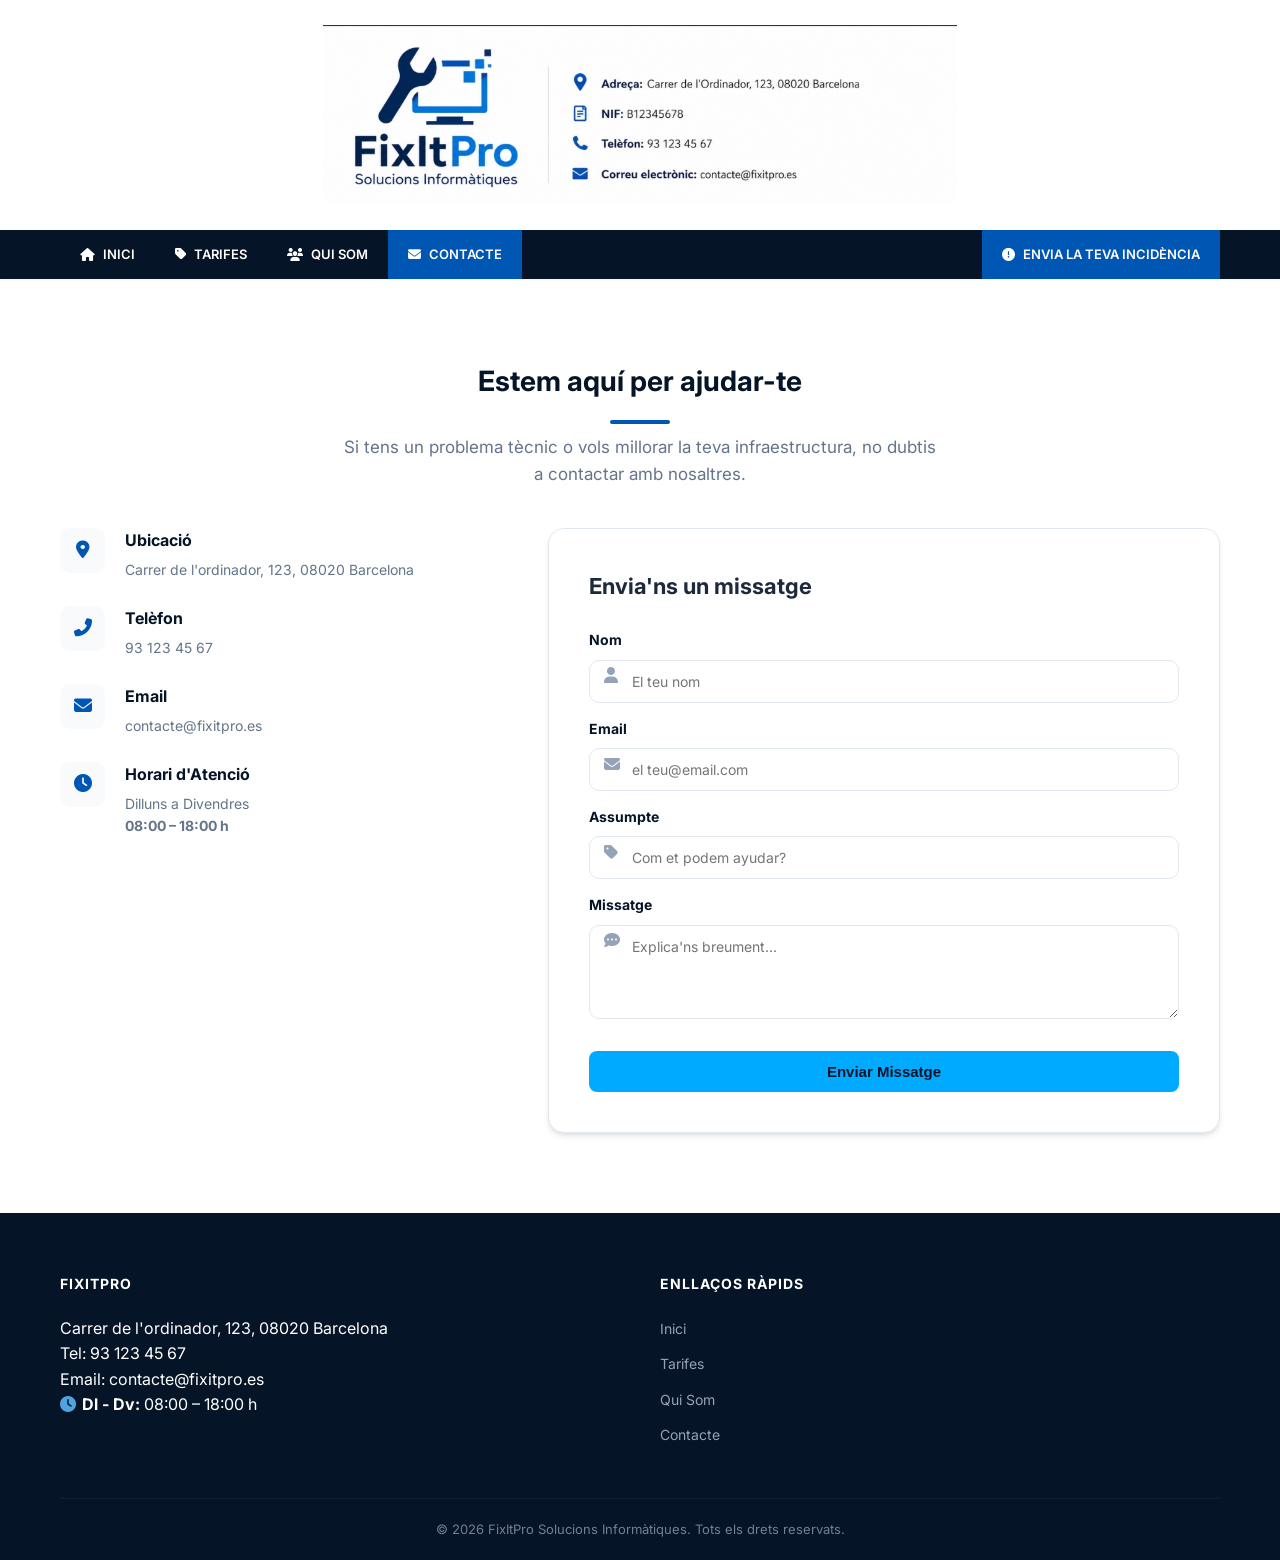
==== contacte.html @ 9c9a6d53 "Organización de archivos y primera subida" ====
<!DOCTYPE html>
<html lang="ca">

<head>
    <meta charset="UTF-8">
    <meta name="viewport" content="width=device-width, initial-scale=1.0">
    <title>Contacte - FixItPro Solucions Informàtiques</title>
    <link rel="stylesheet" href="css/style.css">
    <link rel="preconnect" href="https://fonts.googleapis.com">
    <link rel="preconnect" href="https://fonts.gstatic.com" crossorigin>
    <link href="https://fonts.googleapis.com/css2?family=Inter:wght@300;400;500;600;700&family=Outfit:wght@300;400;600;700&display=swap" rel="stylesheet">
    <link rel="stylesheet" href="https://cdnjs.cloudflare.com/ajax/libs/font-awesome/6.4.0/css/all.min.css">
</head>

<body>
    <header class="main-header">
        <div class="top-header">
            <div class="container">
                <div class="header-image-container">
                    <img src="img/header.png" alt="FixItPro Solucions Informàtiques" class="header-img">
                </div>
            </div>
        </div>
        <nav class="main-nav">
            <div class="container">
                <ul>
                    <li><a href="index.html"><i class="fas fa-home"></i> INICI</a></li>
                    <li><a href="tarifes.html"><i class="fas fa-tag"></i> TARIFES</a></li>
                    <li><a href="quisom.html"><i class="fas fa-users"></i> QUI SOM</a></li>
                    <li><a href="contacte.html" class="active"><i class="fas fa-envelope"></i> CONTACTE</a></li>
                    <li class="cta-nav"><a href="index.html#incidencia"><i class="fas fa-exclamation-circle"></i> ENVIA LA TEVA INCIDÈNCIA</a></li>
                </ul>
            </div>
        </nav>
    </header>

    <main>
        <section class="section contacte-section">
            <div class="container">
                <div class="section-header centered">
                    <h2>Estem aquí per ajudar-te</h2>
                    <p>Si tens un problema tècnic o vols millorar la teva infraestructura, no dubtis a contactar amb nosaltres.</p>
                </div>
                <div class="contact-wrapper">
                    <div class="contact-info-panel">
                        <div class="info-item">
                            <i class="fas fa-map-marker-alt"></i>
                            <div>
                                <h4>Ubicació</h4>
                                <p>Carrer de l'ordinador, 123, 08020 Barcelona</p>
                            </div>
                        </div>
                        <div class="info-item">
                            <i class="fas fa-phone-alt"></i>
                            <div>
                                <h4>Telèfon</h4>
                                <p>93 123 45 67</p>
                            </div>
                        </div>
                        <div class="info-item">
                            <i class="fas fa-envelope"></i>
                            <div>
                                <h4>Email</h4>
                                <p>contacte@fixitpro.es</p>
                            </div>
                        </div>
                        <div class="info-item">
                            <i class="fas fa-clock"></i>
                            <div>
                                <h4>Horari d'Atenció</h4>
                                <p>Dilluns a Divendres</p>
                                <p><strong>08:00 &ndash; 18:00 h</strong></p>
                            </div>
                        </div>
                        <div class="map-placeholder">
                            <iframe 
                                src="https://www.google.com/maps/embed?pb=!1m18!1m12!1m3!1d2993.438515093551!2d2.1287!3d41.4012!2m3!1f0!2f0!3f0!3m2!1i1024!2i768!4f13.1!3m3!1m2!1s0x12a49816718e30e5%3A0x400da6e06806080!2sBarcelona!5e0!3m2!1sca!2ses!4v1620123456789!5m2!1sca!2ses" 
                                width="100%" height="250" style="border:0; border-radius: 12px;" allowfullscreen="" loading="lazy">
                            </iframe>
                        </div>
                    </div>
                    <div class="contact-form-panel">
                        <h3>Envia'ns un missatge</h3>
                        <form class="quick-contact-form">
                            <div class="form-group">
                                <label for="c-name">Nom</label>
                                <i class="fas fa-user"></i>
                                <input type="text" id="c-name" placeholder="El teu nom">
                            </div>
                            <div class="form-group">
                                <label for="c-email">Email</label>
                                <i class="fas fa-envelope"></i>
                                <input type="email" id="c-email" placeholder="el teu@email.com">
                            </div>
                            <div class="form-group">
                                <label for="c-subject">Assumpte</label>
                                <i class="fas fa-tag"></i>
                                <input type="text" id="c-subject" placeholder="Com et podem ayudar?">
                            </div>
                            <div class="form-group">
                                <label for="c-message">Missatge</label>
                                <i class="fas fa-comment-dots"></i>
                                <textarea id="c-message" rows="4" placeholder="Explica'ns breument..."></textarea>
                            </div>
                            <button type="submit" class="btn btn-primary">Enviar Missatge</button>
                        </form>
                    </div>
                </div>
            </div>
        </section>
    </main>

    <footer class="main-footer">
        <div class="container">
            <div class="footer-grid">
                <div class="footer-col info">
                    <h3>FixItPro</h3>
                    <p>Carrer de l'ordinador, 123, 08020 Barcelona</p>
                    <p>Tel: 93 123 45 67</p>
                    <p>Email: contacte@fixitpro.es</p>
                    <p><i class="fas fa-clock" style="margin-right:6px;color:#4fa3e0;"></i><strong>Dl - Dv:</strong> 08:00 &ndash; 18:00 h</p>
                </div>
                <div class="footer-col links">
                    <h3>Enllaços Ràpids</h3>
                    <ul>
                        <li><a href="index.html">Inici</a></li>
                        <li><a href="tarifes.html">Tarifes</a></li>
                        <li><a href="quisom.html">Qui Som</a></li>
                        <li><a href="contacte.html">Contacte</a></li>
                    </ul>
                </div>
            </div>
            <div class="footer-bottom">
                <p>&copy; 2026 FixItPro Solucions Informàtiques. Tots els drets reservats.</p>
            </div>
        </div>
    </footer>
</body>
</html>
---- css/style.css ----
:root {
    --primary-blue: #0056b3;
    --secondary-blue: #003366;
    --accent-blue: #00aaff;
    --dark-blue: #051427;
    --white: #ffffff;
    --light-grey: #f8fafc;
    --border-color: #e2e8f0;
    --text-dark: #1e293b;
    --text-light: #64748b;
    --shadow-sm: 0 1px 2px 0 rgba(0, 0, 0, 0.05);
    --shadow-md: 0 4px 6px -1px rgba(0, 0, 0, 0.1), 0 2px 4px -1px rgba(0, 0, 0, 0.06);
    --shadow-lg: 0 20px 40px rgba(0, 0, 0, 0.08);
    /* More premium shadow */
    --accent-gold: #fbbf24;
    /* Add a professional accent color for details */
    --transition: all 0.4s cubic-bezier(0.16, 1, 0.3, 1);
    /* Smoother animation */
    --radius: 16px;
    /* Slightly more rounded for modern look */
}

* {
    margin: 0;
    padding: 0;
    box-sizing: border-box;
}

body {
    font-family: 'Inter', 'Segoe UI', system-ui, -apple-system, sans-serif;
    line-height: 1.6;
    color: var(--text-dark);
    background-color: var(--white);
    scroll-behavior: smooth;
    -webkit-font-smoothing: antialiased;
    font-size: 16px; /* Increased from default */
}

.container {
    max-width: 1200px;
    margin: 0 auto;
    padding: 0 20px;
}

/* --- HEADER --- */
.main-header {
    background-color: var(--white);
    position: relative;
    z-index: 1001;
}

.header-image-container {
    width: 100%;
    display: flex;
    justify-content: center;
    padding: 25px 0;
}

.header-img {
    max-height: 180px;
    width: auto;
    display: block;
    transition: var(--transition);
}


.main-nav {
    background: var(--dark-blue);
    position: sticky;
    top: 0;
    z-index: 1000;
    box-shadow: var(--shadow-sm);
    backdrop-filter: blur(10px);
    -webkit-backdrop-filter: blur(10px);
}

.main-nav ul {
    display: flex;
    list-style: none;
}

.main-nav ul li a {
    display: flex;
    align-items: center;
    gap: 8px;
    padding: 14px 20px;
    color: var(--white);
    text-decoration: none;
    font-weight: 600;
    font-size: 13px;
    transition: var(--transition);
}

.main-nav ul li a:hover,
.main-nav ul li a.active {
    background: var(--primary-blue);
}

.cta-nav {
    margin-left: auto;
}

.cta-nav a {
    background: var(--primary-blue);
}

/* --- HERO SECTION --- */
.hero {
    padding: 60px 0;
    background: linear-gradient(135deg, #051427 0%, #003366 50%, #0056b3 100%);
    color: var(--white);
    position: relative;
    overflow: hidden;
    text-align: center;
}

.hero::after {
    content: '';
    position: absolute;
    bottom: -50px;
    left: 0;
    width: 100%;
    height: 100px;
    background: var(--light-grey);
    transform: skewY(-2deg);
}

.hero-content {
    max-width: 800px;
    margin: 0 auto;
    position: relative;
    z-index: 1;
}

.hero h1 {
    font-size: 32px;
    margin-bottom: 15px;
    line-height: 1.2;
}

.hero p {
    font-size: 16px;
    margin-bottom: 25px;
    opacity: 0.9;
}

/* Buttons */
.btn {
    display: inline-block;
    padding: 12px 24px;
    border-radius: 8px;
    font-weight: 600;
    text-decoration: none;
    cursor: pointer;
    transition: var(--transition);
    border: none;
    font-size: 15px;
}

.btn-primary {
    background: var(--accent-blue);
    color: var(--dark-blue);
}

.btn-primary:hover {
    background: var(--white);
    transform: translateY(-2px);
}

.btn-outline {
    background: transparent;
    color: var(--white);
    border: 2px solid rgba(255, 255, 255, 0.3);
}

.btn-outline:hover {
    background: rgba(255, 255, 255, 0.1);
    border-color: var(--white);
    transform: translateY(-2px);
}

.hero-actions {
    display: flex;
    gap: 15px;
    justify-content: center;
    margin-top: 20px;
}

.btn-submit {
    background: var(--primary-blue);
    color: var(--white);
    width: 100%;
}

.btn-submit:hover {
    background: var(--dark-blue);
    transform: translateY(-2px);
    box-shadow: 0 4px 12px rgba(0, 0, 0, 0.15);
}

/* --- INCIDENT FORM --- */
.incident-section {
    padding: 60px 0;
    background-color: var(--light-grey);
    background-image:
        radial-gradient(at 0% 0%, rgba(0, 86, 179, 0.03) 0, transparent 50%),
        radial-gradient(at 50% 0%, rgba(0, 170, 255, 0.02) 0, transparent 50%);
}

.form-premium-wrapper {
    background: var(--white);
    border-radius: var(--radius);
    padding: 40px;
    box-shadow: var(--shadow-lg);
    max-width: 800px;
    margin: 0 auto;
    border: 1px solid rgba(255, 255, 255, 0.5);
}

.section-header {
    text-align: center;
    margin-bottom: 40px;
}

.section-header h2 {
    font-size: 28px;
    color: var(--dark-blue);
    margin-bottom: 10px;
    font-weight: 700;
}

.section-header p {
    color: var(--text-light);
    font-size: 17px; /* Increased from 15px */
    max-width: 600px; /* Slightly wider for bigger text */
    margin: 0 auto;
}

.form-card {
    background: transparent;
    margin-bottom: 40px;
}

.card-title {
    font-size: 18px;
    font-weight: 600;
    color: var(--dark-blue);
    margin-bottom: 20px;
    display: flex;
    align-items: center;
    gap: 10px;
    padding-bottom: 12px;
    border-bottom: 1px solid var(--border-color);
}

.card-title i {
    color: var(--primary-blue);
}

.form-grid {
    display: grid;
    grid-template-columns: repeat(auto-fit, minmax(220px, 1fr));
    gap: 20px;
}

.form-group {
    position: relative;
    margin-bottom: 20px;
}

label {
    display: block;
    font-weight: 700;
    font-size: 14px;
    color: var(--dark-blue);
    margin-bottom: 8px;
}

input,
select,
textarea {
    padding: 12px 14px 12px 42px;
    /* Extra left padding for icons */
    border: 1px solid #e2e8f0;
    border-radius: 10px;
    font-family: inherit;
    font-size: 14px;
    color: var(--text-dark);
    background-color: #ffffff;
    transition: var(--transition);
    width: 100%;
}

.form-group i {
    position: absolute;
    left: 15px;
    top: 38px;
    /* Adjust based on label height */
    color: #94a3b8;
    transition: var(--transition);
}

input:focus,
select:focus,
textarea:focus {
    outline: none;
    border-color: var(--primary-blue);
    box-shadow: 0 0 0 4px rgba(0, 86, 179, 0.08);
}

input:focus+i,
select:focus+i,
textarea:focus+i {
    color: var(--primary-blue);
}

/* Custom Checkboxes */
.checkbox-group {
    display: grid;
    grid-template-columns: repeat(auto-fill, minmax(180px, 1fr));
    gap: 12px;
}

.checkbox-item {
    display: flex;
    align-items: center;
    cursor: pointer;
    font-size: 14px;
}

.checkbox-item input {
    position: absolute;
    opacity: 0;
}

.checkmark {
    height: 18px;
    width: 18px;
    border: 2px solid #e1e1e1;
    border-radius: 4px;
    margin-right: 10px;
    display: flex;
    align-items: center;
    justify-content: center;
    transition: var(--transition);
}

.checkbox-item input:checked~.checkmark {
    background-color: var(--primary-blue);
    border-color: var(--primary-blue);
}

.checkmark:after {
    content: "\f00c";
    font-family: "Font Awesome 6 Free";
    font-weight: 900;
    color: white;
    font-size: 9px;
    display: none;
}

.checkbox-item input:checked~.checkmark:after {
    display: block;
}

/* Custom Radios */
.radio-group {
    display: flex;
    gap: 25px;
    flex-wrap: wrap;
}

.radio-item {
    display: flex;
    align-items: center;
    cursor: pointer;
    font-size: 14px;
}

.radio-item input {
    position: absolute;
    opacity: 0;
}

.radio-mark {
    height: 18px;
    width: 18px;
    border: 2px solid #e1e1e1;
    border-radius: 50%;
    margin-right: 10px;
    display: inline-block;
    transition: var(--transition);
    position: relative;
}

.radio-item input:checked~.radio-mark:after {
    content: "";
    position: absolute;
    top: 50%;
    left: 50%;
    transform: translate(-50%, -50%);
    width: 8px;
    height: 8px;
    background-color: var(--primary-blue);
    border-radius: 50%;
}

.radio-mark.high-priority {
    border-color: #ef4444;
}

.radio-item input:checked~.radio-mark.high-priority:after {
    background-color: #ef4444;
}

/* --- FOOTER --- */
.main-footer {
    background: var(--dark-blue);
    color: var(--white);
    padding: 60px 0 20px;
}

.footer-grid {
    display: grid;
    grid-template-columns: repeat(auto-fit, minmax(200px, 1fr));
    gap: 40px;
    margin-bottom: 40px;
}

.footer-col h3 {
    font-size: 14px;
    font-weight: 700;
    text-transform: uppercase;
    letter-spacing: 1px;
    margin-bottom: 20px;
}

.footer-col ul li {
    list-style: none;
    margin-bottom: 10px;
}

.footer-col ul li a {
    color: #94a3b8;
    text-decoration: none;
    font-size: 14px;
    transition: var(--transition);
}

.footer-col ul li a:hover {
    color: var(--white);
    transform: translateX(5px);
    display: inline-block;
}

.social-icons {
    display: flex;
    gap: 12px;
}

.social-icons a {
    width: 36px;
    height: 36px;
    background: rgba(255, 255, 255, 0.05);
    border-radius: 50%;
    display: flex;
    align-items: center;
    justify-content: center;
    color: var(--white);
    transition: var(--transition);
}

.social-icons a:hover {
    background: var(--primary-blue);
    transform: translateY(-2px);
}

.footer-bottom {
    border-top: 1px solid rgba(255, 255, 255, 0.05);
    padding-top: 20px;
    text-align: center;
    font-size: 13px;
    color: #718096;
}

/* --- GENERAL SECTION STYLES --- */
.section {
    padding: 80px 0;
}

.bg-light {
    background-color: var(--light-grey);
}

.section-header.centered h2 {
    position: relative;
    padding-bottom: 20px;
}

.section-header.centered h2::after {
    content: '';
    position: absolute;
    bottom: 0;
    left: 50%;
    transform: translateX(-50%);
    width: 60px;
    height: 4px;
    background: var(--primary-blue);
    border-radius: 2px;
}

/* Qui Som Specific */
.section-content h2 {
    position: relative;
    padding-bottom: 15px;
    margin-bottom: 25px;
}

.section-content h2::after {
    content: '';
    position: absolute;
    bottom: 0;
    left: 0;
    width: 80px;
    height: 4px;
    background: var(--primary-blue);
    border-radius: 2px;
}

.section-header.centered p {
    margin: 0 auto;
}

/* --- QUI SOM SECTION --- */
.section-grid {
    display: grid;
    grid-template-columns: 320px 1fr;
    /* Image is now smaller */
    gap: 60px;
    align-items: center;
}

.section-image {
    max-width: 320px;
    /* Reduced size */
    margin: 0 auto;
}

.image-wrapper {
    background: linear-gradient(135deg, var(--light-grey) 0%, #e2e8f0 100%);
    border-radius: var(--radius);
    height: auto;
    display: flex;
    align-items: center;
    justify-content: center;
    color: var(--primary-blue);
    box-shadow: var(--shadow-md);
    overflow: hidden;
}

.profile-img {
    width: 100%;
    height: auto;
    /* Changed from 100% */
    display: block;
    transition: var(--transition);
}

.profile-img:hover {
    transform: scale(1.05);
}

.features-list {
    list-style: none;
    margin-top: 25px;
}

.features-list li {
    display: flex;
    align-items: center;
    gap: 10px;
    margin-bottom: 12px;
    font-weight: 600;
    color: var(--secondary-blue);
}

.features-list i {
    color: var(--accent-blue);
}

/* --- TARIFES SECTION --- */
.pricing-grid {
    display: grid;
    grid-template-columns: repeat(auto-fit, minmax(240px, 1fr));
    gap: 30px;
    margin-bottom: 50px;
}

.pricing-card {
    background: var(--white);
    padding: 40px 30px;
    border-radius: var(--radius);
    text-align: center;
    border: 1px solid var(--border-color);
    transition: var(--transition);
}

.pricing-card:hover {
    transform: translateY(-10px);
    box-shadow: var(--shadow-lg);
    border-color: var(--primary-blue);
}

.pricing-card.featured {
    border-color: var(--primary-blue);
    box-shadow: var(--shadow-md);
    position: relative;
    overflow: hidden;
}

.pricing-card.featured::before {
    content: 'Més popular';
    position: absolute;
    top: 15px;
    right: -30px;
    background: var(--primary-blue);
    color: white;
    padding: 5px 40px;
    font-size: 10px;
    font-weight: 700;
    transform: rotate(45deg);
}

.pricing-icon {
    font-size: 40px;
    color: var(--primary-blue);
    margin-bottom: 20px;
}

.pricing-card h3 {
    font-size: 20px;
    margin-bottom: 15px;
    color: var(--dark-blue);
}

.price {
    font-size: 36px;
    font-weight: 800;
    color: var(--primary-blue);
    margin-bottom: 5px;
}

.price span {
    font-size: 16px;
    font-weight: 400;
    color: var(--text-light);
}

.price-note {
    font-size: 13px;
    color: var(--text-light);
    margin-bottom: 20px;
}

.card-list {
    list-style: none;
    text-align: left;
    margin-top: 20px;
    padding-top: 20px;
    border-top: 1px solid var(--light-grey);
}

.card-list li {
    font-size: 14px;
    margin-bottom: 8px;
    position: relative;
    padding-left: 20px;
}

.card-list li::before {
    content: '•';
    color: var(--primary-blue);
    position: absolute;
    left: 0;
    font-weight: bold;
}

.sla-box {
    background: var(--dark-blue);
    color: white;
    padding: 30px 40px;
    border-radius: var(--radius);
    display: flex;
    align-items: center;
    gap: 30px;
    margin-top: 40px;
}

.sla-box i {
    font-size: 40px;
    color: var(--accent-blue);
}

.sla-box h4 {
    font-size: 18px;
    margin-bottom: 5px;
}

.sla-box p {
    font-size: 14px;
    opacity: 0.8;
}

.sla-box .btn {
    margin-left: auto;
    white-space: nowrap;
}

/* --- CONTACTE SECTION --- */
.contact-wrapper {
    display: grid;
    grid-template-columns: 1fr 1.5fr;
    gap: 40px;
}

.contact-info-panel {
    display: flex;
    flex-direction: column;
    gap: 25px;
}

.info-item {
    display: flex;
    gap: 20px;
    align-items: flex-start;
}

.info-item i {
    width: 45px;
    height: 45px;
    background: var(--light-grey);
    color: var(--primary-blue);
    border-radius: 10px;
    display: flex;
    align-items: center;
    justify-content: center;
    font-size: 18px;
    flex-shrink: 0;
}

.info-item h4 {
    font-size: 16px;
    margin-bottom: 5px;
    color: var(--dark-blue);
}

.info-item p {
    font-size: 14px;
    color: var(--text-light);
}

.contact-form-panel {
    background: var(--white);
    padding: 40px;
    border-radius: var(--radius);
    box-shadow: var(--shadow-md);
    border: 1px solid var(--border-color);
}

.contact-form-panel h3 {
    margin-bottom: 25px;
    font-size: 22px;
}

.quick-contact-form .form-group {
    margin-bottom: 15px;
}

.quick-contact-form .btn {
    width: 100%;
    margin-top: 10px;
}

/* Responsive */
@media (max-width: 768px) {

    .section-grid,
    .contact-wrapper {
        grid-template-columns: 1fr;
    }

    .image-wrapper {
        height: 250px;
    }

    .sla-box {
        flex-direction: column;
        text-align: center;
    }

    .sla-box .btn {
        margin-left: 0;
    }
}

/* --- LANDING PAGE COMPONENTS --- */

/* Services Grid */
.services-grid {
    display: grid;
    grid-template-columns: repeat(auto-fit, minmax(280px, 1fr));
    gap: 30px;
    margin-top: 40px;
}

.service-card {
    background: var(--white);
    padding: 40px;
    border-radius: var(--radius);
    box-shadow: var(--shadow-md);
    transition: var(--transition);
    text-align: center;
    border: 1px solid var(--border-color);
}

.service-card:hover {
    transform: translateY(-10px);
    box-shadow: var(--shadow-lg);
    border-color: var(--primary-blue);
}

.service-card i {
    font-size: 48px;
    color: var(--primary-blue);
    margin-bottom: 25px;
    display: inline-block;
}

.service-card p {
    font-size: 16px;
    color: var(--text-dark);
    line-height: 1.6;
}

.pricing-card p, .pricing-card li {
    font-size: 15px;
    color: var(--text-dark);
}

/* Process Section */
.process-grid {
    display: grid;
    grid-template-columns: repeat(auto-fit, minmax(250px, 1fr));
    gap: 40px;
    margin-top: 50px;
}

.process-step {
    position: relative;
    text-align: center;
}

.step-number {
    font-size: 80px;
    font-weight: 900;
    color: rgba(0, 86, 179, 0.05);
    position: absolute;
    top: -40px;
    left: 50%;
    transform: translateX(-50%);
    z-index: 0;
}

.process-step h4 {
    position: relative;
    z-index: 1;
    margin-bottom: 12px;
    font-size: 20px; /* Increased from 18px */
    color: var(--dark-blue);
    font-weight: 700;
}

.process-step p {
    position: relative;
    z-index: 1;
    font-size: 16px; /* Increased from 14px */
    color: var(--text-dark); /* Darker for better contrast */
    line-height: 1.7;
}

/* CTA Box */
.cta-box {
    background: linear-gradient(135deg, var(--dark-blue) 0%, var(--primary-blue) 100%);
    padding: 60px 40px;
    border-radius: var(--radius);
    color: var(--white);
    text-align: center;
    box-shadow: var(--shadow-lg);
}

.cta-box h2 {
    font-size: 36px;
    margin-bottom: 15px;
}

.cta-box p {
    font-size: 18px;
    margin-bottom: 30px;
    opacity: 0.9;
}

.btn-large {
    padding: 16px 40px;
    font-size: 18px;
}

/* --- TESTIMONIALS & FAQ --- */

/* Testimonials Grid */
.testimonials-grid {
    display: grid;
    grid-template-columns: repeat(auto-fit, minmax(300px, 1fr));
    gap: 30px;
    margin-top: 40px;
}

.testimonial-card {
    background: var(--white);
    padding: 30px;
    border-radius: var(--radius);
    box-shadow: var(--shadow-sm);
    border: 1px solid var(--border-color);
    transition: var(--transition);
}

.testimonial-card:hover {
    transform: translateY(-5px);
    box-shadow: var(--shadow-md);
}

.stars {
    color: var(--accent-gold);
    margin-bottom: 15px;
    font-size: 14px;
}

.testimonial-card p {
    font-style: italic;
    color: var(--text-dark);
    margin-bottom: 20px;
    font-size: 15px;
}

.client-info {
    display: flex;
    flex-direction: column;
    border-top: 1px solid var(--light-grey);
    padding-top: 15px;
}

.client-info strong {
    color: var(--dark-blue);
    font-size: 16px;
}

.client-info span {
    color: var(--text-light);
    font-size: 13px;
}

/* FAQ Grid */
.faq-grid {
    display: grid;
    grid-template-columns: repeat(auto-fit, minmax(400px, 1fr));
    gap: 40px;
    margin-top: 40px;
}

.faq-item h4 {
    color: var(--primary-blue);
    margin-bottom: 10px;
    font-size: 18px;
    display: flex;
    align-items: center;
    gap: 10px;
}

.faq-item h4::before {
    content: '?';
    width: 24px;
    height: 24px;
    background: var(--primary-blue);
    color: white;
    border-radius: 50%;
    display: flex;
    align-items: center;
    justify-content: center;
    font-size: 12px;
}

.faq-item p {
    color: var(--text-dark);
    font-size: 15px;
    line-height: 1.6;
}

/* ========================================
   TESTIMONIALS CAROUSEL
   ======================================== */

.testimonials-section {
    padding: 0;
}

.testimonials-bg {
    background: linear-gradient(135deg, #051427 0%, #0a2a5e 60%, #0056b3 100%);
    padding: 80px 0;
    position: relative;
    overflow: hidden;
}

.testimonials-bg::before {
    content: '';
    position: absolute;
    top: -50%;
    left: -20%;
    width: 500px;
    height: 500px;
    background: radial-gradient(circle, rgba(0,170,255,0.08) 0%, transparent 70%);
    border-radius: 50%;
}

.testimonials-bg .section-header.centered h2 {
    color: var(--white);
}

.testimonials-bg .section-header.centered h2::after {
    background: var(--accent-blue);
}

.testimonials-bg .section-header.centered p {
    color: rgba(255,255,255,0.7);
}

.carousel-wrapper {
    display: flex;
    align-items: center;
    gap: 20px;
    margin-top: 40px;
    position: relative;
}

.carousel-track-container {
    flex: 1;
    overflow: hidden;
    border-radius: var(--radius);
}

.carousel-track {
    display: flex;
    transition: transform 0.6s cubic-bezier(0.16, 1, 0.3, 1);
    will-change: transform;
}

.testimonial-slide {
    min-width: 100%;
    padding: 0 10px;
    box-sizing: border-box;
}

.testimonial-box {
    background: rgba(255, 255, 255, 0.06);
    border: 1px solid rgba(255, 255, 255, 0.12);
    border-radius: var(--radius);
    padding: 40px 50px;
    backdrop-filter: blur(10px);
    -webkit-backdrop-filter: blur(10px);
    box-shadow: 0 8px 32px rgba(0, 0, 0, 0.3),
                inset 0 1px 0 rgba(255,255,255,0.1);
    position: relative;
    transition: var(--transition);
}

.testimonial-box::before {
    content: '';
    position: absolute;
    top: 0;
    left: 0;
    right: 0;
    height: 3px;
    background: linear-gradient(90deg, var(--accent-blue), var(--primary-blue));
    border-radius: var(--radius) var(--radius) 0 0;
}

.quote-icon {
    font-size: 28px;
    color: var(--accent-blue);
    margin-bottom: 20px;
    opacity: 0.8;
}

.testimonial-box .stars {
    font-size: 16px;
    color: var(--accent-gold);
    margin-bottom: 20px;
    letter-spacing: 3px;
}

.testimonial-box p {
    font-size: 18px;
    color: rgba(255, 255, 255, 0.9);
    line-height: 1.8;
    font-style: italic;
    margin-bottom: 30px;
}

.testimonial-box .client-info {
    display: flex;
    align-items: center;
    gap: 15px;
    border-top: 1px solid rgba(255,255,255,0.1);
    padding-top: 20px;
}

.client-avatar {
    width: 50px;
    height: 50px;
    background: linear-gradient(135deg, var(--accent-blue), var(--primary-blue));
    color: white;
    border-radius: 50%;
    display: flex;
    align-items: center;
    justify-content: center;
    font-weight: 700;
    font-size: 14px;
    flex-shrink: 0;
    box-shadow: 0 4px 12px rgba(0, 170, 255, 0.3);
}

.testimonial-box .client-info strong {
    color: var(--white);
    font-size: 16px;
    display: block;
    margin-bottom: 3px;
}

.testimonial-box .client-info span {
    color: rgba(255,255,255,0.5);
    font-size: 13px;
}

.carousel-btn {
    width: 48px;
    height: 48px;
    background: rgba(255, 255, 255, 0.1);
    border: 1px solid rgba(255, 255, 255, 0.2);
    color: white;
    border-radius: 50%;
    cursor: pointer;
    font-size: 16px;
    display: flex;
    align-items: center;
    justify-content: center;
    transition: var(--transition);
    flex-shrink: 0;
}

.carousel-btn:hover {
    background: var(--primary-blue);
    border-color: var(--primary-blue);
    transform: scale(1.1);
}

.carousel-dots {
    display: flex;
    justify-content: center;
    gap: 8px;
    margin-top: 30px;
}

.carousel-dot {
    width: 8px;
    height: 8px;
    background: rgba(255,255,255,0.3);
    border-radius: 50%;
    cursor: pointer;
    transition: var(--transition);
    border: none;
}

.carousel-dot.active {
    background: var(--accent-blue);
    width: 24px;
    border-radius: 4px;
    box-shadow: 0 0 8px rgba(0, 170, 255, 0.5);
}
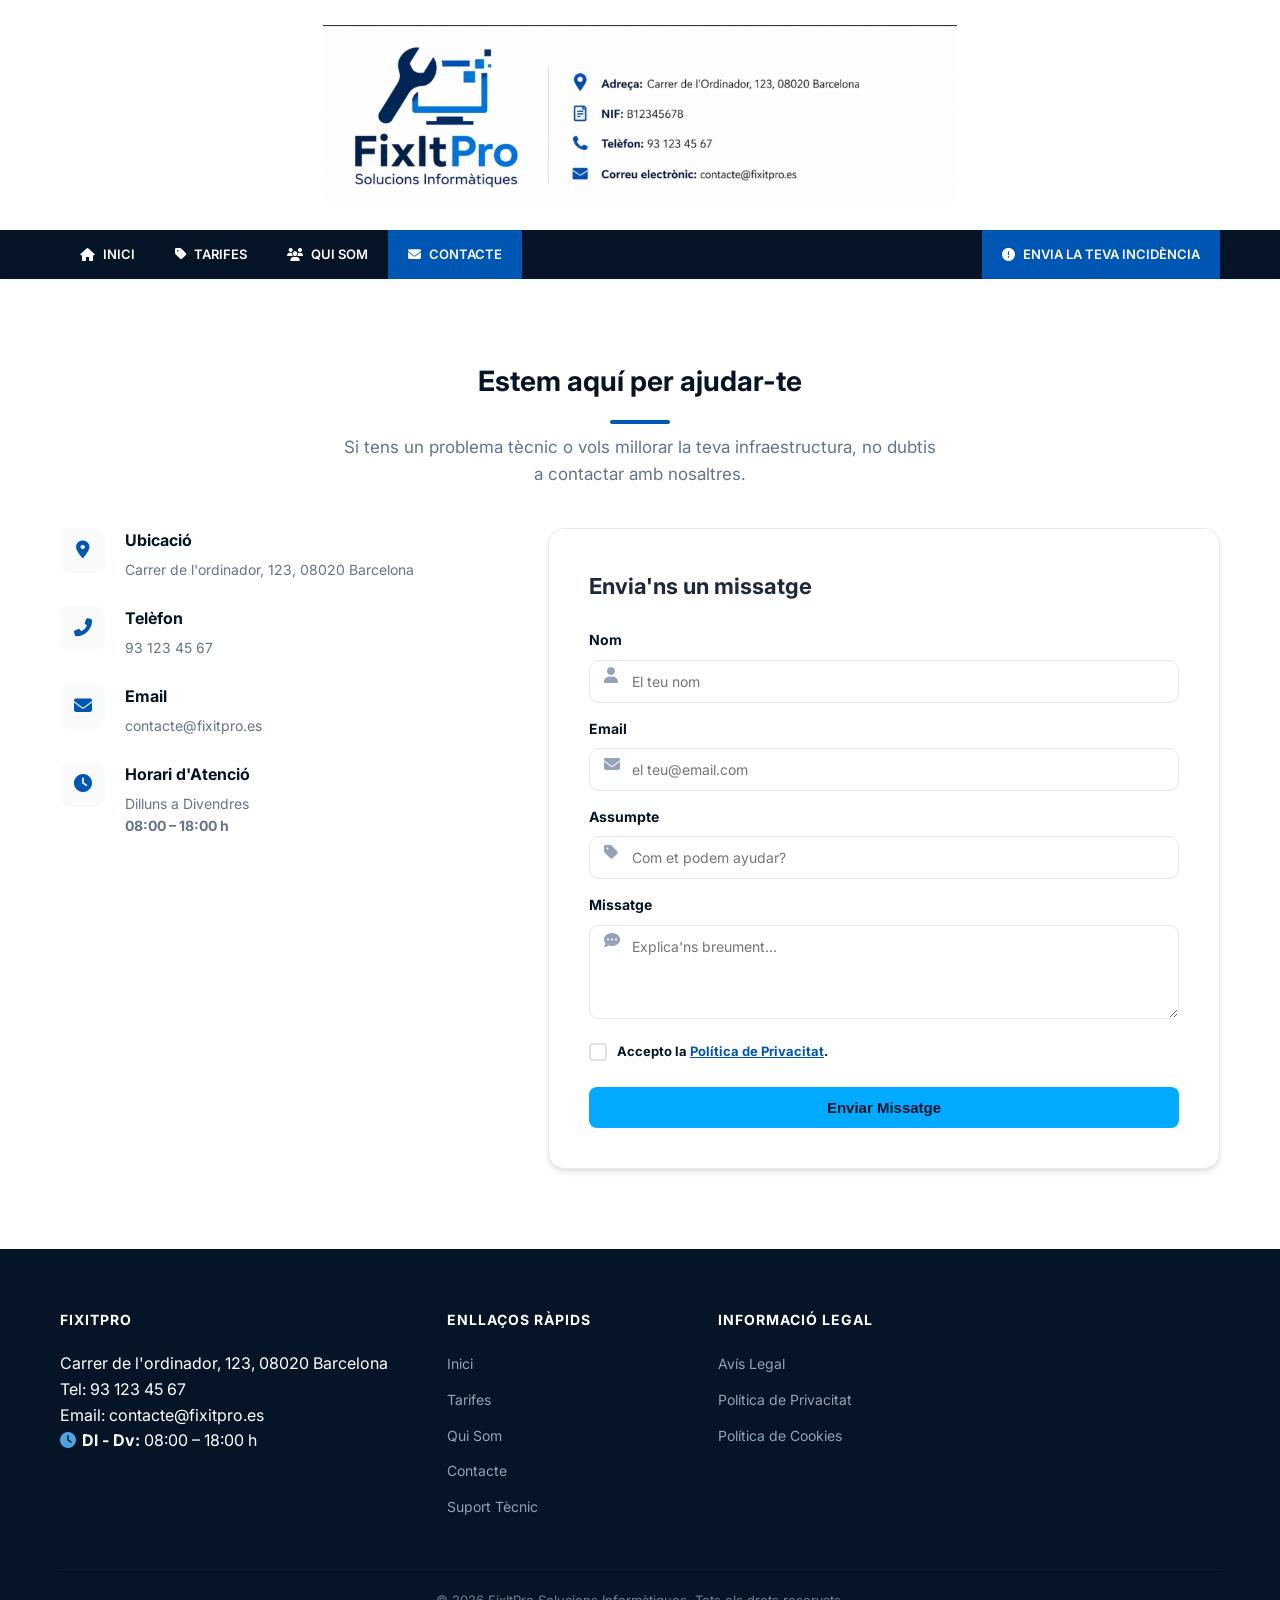
==== commit 787f59dd: "Profesionalización de la galería Qui Som y actualización de páginas legales" ====
--- a/contacte.html
+++ b/contacte.html
@@ -102,6 +102,13 @@
                                 <i class="fas fa-comment-dots"></i>
                                 <textarea id="c-message" rows="4" placeholder="Explica'ns breument..."></textarea>
                             </div>
+                            <div class="form-group checkbox-gdpr" style="margin-top: 15px;">
+                                <label class="checkbox-item">
+                                    <input type="checkbox" name="rgpd" required>
+                                    <span class="checkmark"></span>
+                                    <span class="label-text" style="font-size: 13px;">Accepto la <a href="privacidad.html" target="_blank" style="color:var(--primary-blue);text-decoration:underline;">Política de Privacitat</a>.</span>
+                                </label>
+                            </div>
                             <button type="submit" class="btn btn-primary">Enviar Missatge</button>
                         </form>
                     </div>
@@ -127,6 +134,15 @@
                         <li><a href="tarifes.html">Tarifes</a></li>
                         <li><a href="quisom.html">Qui Som</a></li>
                         <li><a href="contacte.html">Contacte</a></li>
+                        <li><a href="suport.html">Suport Tècnic</a></li>
+                    </ul>
+                </div>
+                <div class="footer-col legal">
+                    <h3>Informació Legal</h3>
+                    <ul>
+                        <li><a href="aviso-legal.html">Avís Legal</a></li>
+                        <li><a href="privacidad.html">Política de Privacitat</a></li>
+                        <li><a href="cookies.html">Política de Cookies</a></li>
                     </ul>
                 </div>
             </div>
--- a/css/style.css
+++ b/css/style.css
@@ -420,11 +420,71 @@
     padding: 60px 0 20px;
 }
 
+/* --- LEGAL PAGES --- */
+.legal-section {
+    background-color: var(--light-grey);
+    padding: 60px 0;
+}
+
+.legal-content-card {
+    background: var(--white);
+    padding: 50px;
+    border-radius: var(--radius);
+    box-shadow: var(--shadow-md);
+    max-width: 900px;
+    margin: 0 auto;
+}
+
+.legal-content-card h1 {
+    font-size: 32px;
+    color: var(--dark-blue);
+    margin-bottom: 30px;
+    border-bottom: 2px solid var(--primary-blue);
+    padding-bottom: 15px;
+}
+
+.legal-text h2 {
+    font-size: 20px;
+    color: var(--secondary-blue);
+    margin: 30px 0 15px;
+}
+
+.legal-text p {
+    margin-bottom: 15px;
+    color: var(--text-dark);
+}
+
+.legal-text ul {
+    margin-bottom: 20px;
+    padding-left: 20px;
+}
+
+.legal-text ul li {
+    margin-bottom: 8px;
+}
+
+/* --- FOOTER GRID ADJUSTMENT --- */
 .footer-grid {
     display: grid;
-    grid-template-columns: repeat(auto-fit, minmax(200px, 1fr));
+    grid-template-columns: 1.5fr 1fr 1fr 1fr; /* Adjusted for 4 columns */
     gap: 40px;
     margin-bottom: 40px;
+}
+
+@media (max-width: 992px) {
+    .footer-grid {
+        grid-template-columns: 1fr 1fr;
+    }
+}
+
+@media (max-width: 576px) {
+    .footer-grid {
+        grid-template-columns: 1fr;
+    }
+    
+    .legal-content-card {
+        padding: 25px;
+    }
 }
 
 .footer-col h3 {
@@ -529,6 +589,90 @@
 
 .section-header.centered p {
     margin: 0 auto;
+}
+
+/* --- WORK GALLERY --- */
+.gallery-grid {
+    display: grid;
+    grid-template-columns: 1fr 1fr;
+    gap: 30px;
+    margin-top: 40px;
+}
+
+.gallery-item {
+    position: relative;
+    border-radius: var(--radius);
+    overflow: hidden;
+    height: 450px;
+    box-shadow: var(--shadow-md);
+    background: var(--dark-blue);
+}
+
+.gallery-item img {
+    width: 100%;
+    height: 100%;
+    object-fit: cover;
+    transition: var(--transition);
+}
+
+.gallery-overlay {
+    position: absolute;
+    bottom: 0;
+    left: 0;
+    width: 100%;
+    padding: 40px;
+    background: linear-gradient(transparent, rgba(5, 20, 39, 0.95));
+    color: white;
+    opacity: 1; /* Always visible for accessibility and user request */
+    transition: var(--transition);
+    display: flex;
+    flex-direction: column;
+    justify-content: flex-end;
+}
+
+.gallery-overlay h4 {
+    font-size: 24px;
+    font-weight: 700;
+    margin-bottom: 10px;
+    color: var(--accent-blue);
+    transform: translateY(0);
+}
+
+.gallery-overlay p {
+    font-size: 15px;
+    line-height: 1.5;
+    color: rgba(255, 255, 255, 0.9);
+    margin: 0;
+    transform: translateY(0);
+}
+
+.gallery-overlay span {
+    font-weight: 700;
+    font-size: 18px;
+    transform: translateY(20px);
+    transition: var(--transition);
+}
+
+.gallery-item:hover img {
+    transform: scale(1.1);
+}
+
+.gallery-item:hover .gallery-overlay {
+    opacity: 1;
+}
+
+.gallery-item:hover .gallery-overlay span {
+    transform: translateY(0);
+}
+
+@media (max-width: 768px) {
+    .gallery-grid {
+        grid-template-columns: 1fr;
+    }
+    
+    .gallery-item {
+        height: 250px;
+    }
 }
 
 /* --- QUI SOM SECTION --- */
@@ -1193,4 +1337,125 @@
     width: 24px;
     border-radius: 4px;
     box-shadow: 0 0 8px rgba(0, 170, 255, 0.5);
+}
+
+/* --- BRAND CAROUSEL --- */
+.brands-section {
+    padding: 80px 0;
+    background: var(--light-grey);
+    overflow: hidden;
+    position: relative;
+}
+
+.brands-section h2 {
+    text-align: center;
+    margin-bottom: 50px;
+}
+
+.brands-container {
+    position: relative;
+    width: 100%;
+    display: flex;
+    overflow: hidden;
+}
+
+.brands-slider {
+    display: flex;
+    width: calc(250px * 40);
+    animation: scroll 50s linear infinite;
+}
+
+.brands-slider:hover {
+    animation-play-state: paused;
+}
+
+.brand-item {
+    width: 250px;
+    height: 120px;
+    display: flex;
+    align-items: center;
+    justify-content: center;
+    padding: 0 15px;
+}
+
+.brand-card {
+    background: var(--white);
+    width: 100%;
+    height: 100%;
+    border-radius: 12px;
+    display: flex;
+    flex-direction: column;
+    align-items: center;
+    justify-content: center;
+    box-shadow: var(--shadow-sm);
+    border: 1px solid var(--border-color);
+    transition: var(--transition);
+}
+
+.brand-card i {
+    font-size: 32px;
+    margin-bottom: 10px;
+    color: var(--secondary-blue);
+}
+
+.brand-card span {
+    font-weight: 700;
+    font-size: 16px;
+    color: var(--secondary-blue);
+}
+
+.brand-card:hover {
+    transform: translateY(-5px);
+    border-color: var(--primary-blue);
+    box-shadow: var(--shadow-md);
+}
+
+.brand-card:hover i, .brand-card:hover span {
+    color: var(--primary-blue);
+}
+
+@keyframes scroll {
+    0% { transform: translateX(0); }
+    100% { transform: translateX(calc(-250px * 20)); }
+}
+
+/* --- ADDITIONAL ABOUT CONTENT --- */
+.quisom-details {
+    padding-bottom: 80px;
+}
+
+.mission-vision {
+    display: grid;
+    grid-template-columns: repeat(auto-fit, minmax(300px, 1fr));
+    gap: 30px;
+    margin-top: 50px;
+}
+
+.mv-card {
+    background: var(--white);
+    padding: 40px;
+    border-radius: var(--radius);
+    border-top: 5px solid var(--primary-blue);
+    box-shadow: var(--shadow-md);
+    transition: var(--transition);
+}
+
+.mv-card:hover {
+    transform: translateY(-10px);
+}
+
+.mv-card i {
+    font-size: 40px;
+    color: var(--primary-blue);
+    margin-bottom: 20px;
+}
+
+.mv-card h3 {
+    margin-bottom: 15px;
+    color: var(--secondary-blue);
+    font-size: 24px;
+}
+
+.mv-card p {
+    color: var(--text-light);
 }
